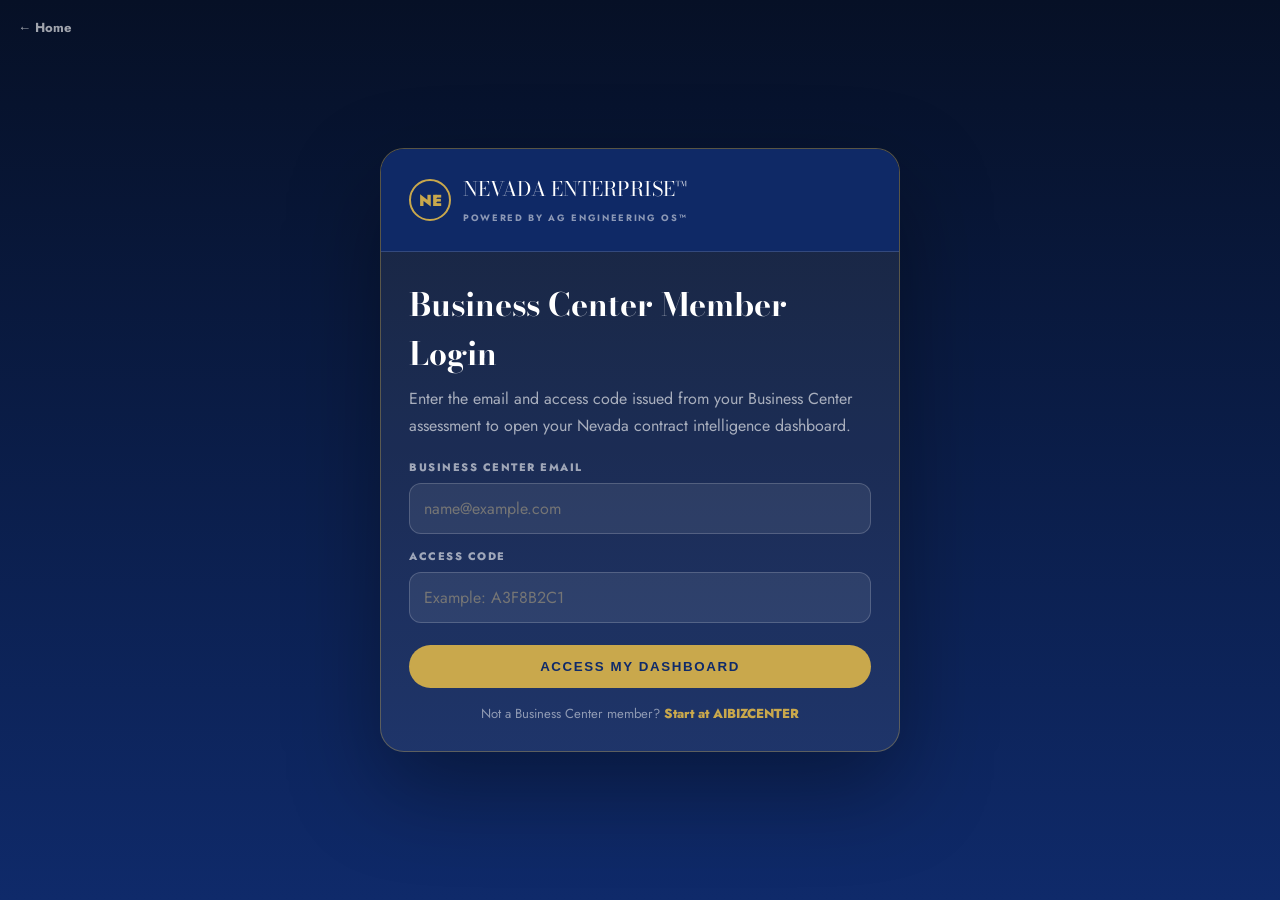
==== login.html @ dc4164c7 "Launch: NEVADA ENTERPRISE™ — nevadaenterprise.org — Built for Nevada Business" ====
<!DOCTYPE html>
<html lang="en">
<head>
<meta charset="utf-8">
<meta name="viewport" content="width=device-width, initial-scale=1.0">
<title>Member Login — NEVADA ENTERPRISE™</title>
<meta name="robots" content="noindex">
<link rel="preconnect" href="https://fonts.googleapis.com">
<link rel="preconnect" href="https://fonts.gstatic.com" crossorigin>
<link href="https://fonts.googleapis.com/css2?family=Bodoni+Moda:opsz,wght@6..96,500;6..96,700&family=Jost:wght@300;400;500;600;700;800&display=swap" rel="stylesheet">
<style>
:root{--sapphire:#0F2A6A;--dark:#061026;--gold:#C9A84C;--white:#fff;--line:rgba(255,255,255,.15);--body:'Jost',Arial,sans-serif;--display:'Bodoni Moda',Georgia,serif}*{box-sizing:border-box;margin:0;padding:0}body{font-family:var(--body);min-height:100vh;background:linear-gradient(180deg,var(--dark),var(--sapphire));color:rgba(255,255,255,.78);display:grid;place-items:center;padding:24px}.card{width:min(520px,100%);border:1px solid rgba(201,168,76,.36);background:rgba(255,255,255,.07);border-radius:24px;box-shadow:0 36px 90px rgba(0,0,0,.34);overflow:hidden}.top{background:rgba(15,42,106,.92);padding:24px 28px;border-bottom:1px solid var(--line)}.brand{display:flex;align-items:center;gap:12px}.mark{width:42px;height:42px;border-radius:50%;display:grid;place-items:center;border:2px solid var(--gold);color:var(--gold);font-weight:900}.name{font-family:var(--display);font-size:1.25rem;color:#fff}.sub{font-size:.58rem;letter-spacing:.18em;text-transform:uppercase;color:rgba(255,255,255,.52);font-weight:700}.body{padding:28px}h1{font-family:var(--display);font-size:2rem;color:#fff;margin-bottom:8px}p{color:rgba(255,255,255,.62);line-height:1.65;margin-bottom:20px}.field{display:grid;gap:8px;margin-bottom:14px}label{font-size:.68rem;letter-spacing:.14em;text-transform:uppercase;font-weight:800;color:rgba(255,255,255,.58)}input{width:100%;border:1px solid rgba(255,255,255,.18);background:rgba(255,255,255,.08);border-radius:12px;padding:13px 14px;font:inherit;color:#fff;outline:none}input:focus{border-color:var(--gold)}button,.btn{width:100%;display:inline-flex;align-items:center;justify-content:center;border:0;border-radius:999px;background:var(--gold);color:var(--sapphire);font-weight:900;letter-spacing:.12em;text-transform:uppercase;padding:14px 18px;cursor:pointer;margin-top:8px;text-decoration:none}.err{display:none;background:#fff1f1;color:#9d1d1d;border-radius:12px;padding:12px;margin-top:14px;font-size:.9rem}.small{text-align:center;font-size:.82rem;color:rgba(255,255,255,.5);margin-top:16px}.small a{color:var(--gold);font-weight:800;text-decoration:none}.back{position:fixed;top:18px;left:18px;color:rgba(255,255,255,.62);text-decoration:none;font-weight:700;font-size:.82rem}
</style>
</head>
<body>
<a class="back" href="/">← Home</a>
<div class="card">
  <div class="top"><div class="brand"><span class="mark">NE</span><span><span class="name">NEVADA ENTERPRISE™</span><br><span class="sub">Powered by AG ENGINEERING OS™</span></span></div></div>
  <div class="body">
    <h1>Business Center Member Login</h1>
    <p>Enter the email and access code issued from your Business Center assessment to open your Nevada contract intelligence dashboard.</p>
    <div class="field"><label for="email">Business Center Email</label><input id="email" type="email" autocomplete="email" placeholder="name@example.com"></div>
    <div class="field"><label for="code">Access Code</label><input id="code" maxlength="12" autocomplete="one-time-code" placeholder="Example: A3F8B2C1"></div>
    <button id="submit" onclick="verifyMember()">Access My Dashboard</button>
    <div class="err" id="err"></div>
    <div class="small">Not a Business Center member? <a href="https://aibizcenter.aproposgroupllc.com">Start at AIBIZCENTER</a></div>
  </div>
</div>
<script>
const $=id=>document.getElementById(id);
$('code').addEventListener('input',()=>{$('code').value=$('code').value.toUpperCase();});
async function verifyMember(){
  const email=$('email').value.trim().toLowerCase();
  const accessCode=$('code').value.trim().toUpperCase();
  const err=$('err'); const btn=$('submit'); err.style.display='none';
  if(!email||!accessCode){err.textContent='Email and access code are required.';err.style.display='block';return;}
  btn.textContent='Verifying…'; btn.disabled=true;
  try{
    const res=await fetch('/.netlify/functions/bc-member-verify',{method:'POST',headers:{'Content-Type':'application/json'},body:JSON.stringify({email,accessCode})});
    const data=await res.json();
    if(!data.ok){throw new Error(data.error||'Verification failed.');}
    sessionStorage.setItem('nevada_enterprise_session',JSON.stringify(data.member));
    window.location.href='/dashboard';
  }catch(e){err.textContent=e.message||'Network error. Please try again.';err.style.display='block';btn.textContent='Access My Dashboard';btn.disabled=false;}
}
</script>
</body>
</html>
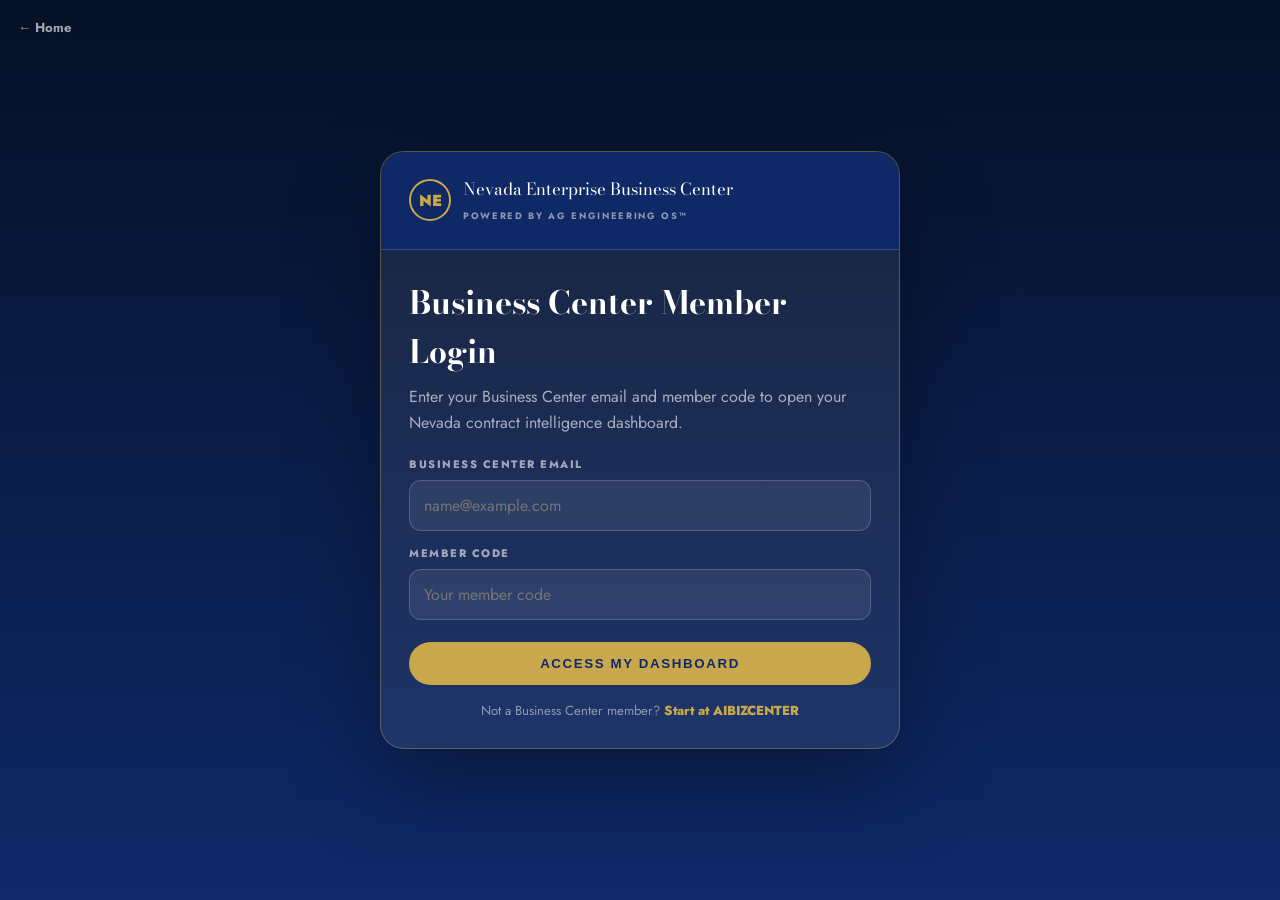
==== commit 5c9591f6: "Brand: Nevada Enterprise Business Center" ====
--- a/login.html
+++ b/login.html
@@ -3,24 +3,24 @@
 <head>
 <meta charset="utf-8">
 <meta name="viewport" content="width=device-width, initial-scale=1.0">
-<title>Member Login — NEVADA ENTERPRISE™</title>
+<title>Member Login — Nevada Enterprise Business Center</title>
 <meta name="robots" content="noindex">
 <link rel="preconnect" href="https://fonts.googleapis.com">
 <link rel="preconnect" href="https://fonts.gstatic.com" crossorigin>
 <link href="https://fonts.googleapis.com/css2?family=Bodoni+Moda:opsz,wght@6..96,500;6..96,700&family=Jost:wght@300;400;500;600;700;800&display=swap" rel="stylesheet">
 <style>
-:root{--sapphire:#0F2A6A;--dark:#061026;--gold:#C9A84C;--white:#fff;--line:rgba(255,255,255,.15);--body:'Jost',Arial,sans-serif;--display:'Bodoni Moda',Georgia,serif}*{box-sizing:border-box;margin:0;padding:0}body{font-family:var(--body);min-height:100vh;background:linear-gradient(180deg,var(--dark),var(--sapphire));color:rgba(255,255,255,.78);display:grid;place-items:center;padding:24px}.card{width:min(520px,100%);border:1px solid rgba(201,168,76,.36);background:rgba(255,255,255,.07);border-radius:24px;box-shadow:0 36px 90px rgba(0,0,0,.34);overflow:hidden}.top{background:rgba(15,42,106,.92);padding:24px 28px;border-bottom:1px solid var(--line)}.brand{display:flex;align-items:center;gap:12px}.mark{width:42px;height:42px;border-radius:50%;display:grid;place-items:center;border:2px solid var(--gold);color:var(--gold);font-weight:900}.name{font-family:var(--display);font-size:1.25rem;color:#fff}.sub{font-size:.58rem;letter-spacing:.18em;text-transform:uppercase;color:rgba(255,255,255,.52);font-weight:700}.body{padding:28px}h1{font-family:var(--display);font-size:2rem;color:#fff;margin-bottom:8px}p{color:rgba(255,255,255,.62);line-height:1.65;margin-bottom:20px}.field{display:grid;gap:8px;margin-bottom:14px}label{font-size:.68rem;letter-spacing:.14em;text-transform:uppercase;font-weight:800;color:rgba(255,255,255,.58)}input{width:100%;border:1px solid rgba(255,255,255,.18);background:rgba(255,255,255,.08);border-radius:12px;padding:13px 14px;font:inherit;color:#fff;outline:none}input:focus{border-color:var(--gold)}button,.btn{width:100%;display:inline-flex;align-items:center;justify-content:center;border:0;border-radius:999px;background:var(--gold);color:var(--sapphire);font-weight:900;letter-spacing:.12em;text-transform:uppercase;padding:14px 18px;cursor:pointer;margin-top:8px;text-decoration:none}.err{display:none;background:#fff1f1;color:#9d1d1d;border-radius:12px;padding:12px;margin-top:14px;font-size:.9rem}.small{text-align:center;font-size:.82rem;color:rgba(255,255,255,.5);margin-top:16px}.small a{color:var(--gold);font-weight:800;text-decoration:none}.back{position:fixed;top:18px;left:18px;color:rgba(255,255,255,.62);text-decoration:none;font-weight:700;font-size:.82rem}
+:root{--sapphire:#0F2A6A;--dark:#061026;--gold:#C9A84C;--line:rgba(255,255,255,.15);--body:'Jost',Arial,sans-serif;--display:'Bodoni Moda',Georgia,serif}*{box-sizing:border-box;margin:0;padding:0}body{font-family:var(--body);min-height:100vh;background:linear-gradient(180deg,var(--dark),var(--sapphire));color:rgba(255,255,255,.78);display:grid;place-items:center;padding:24px}.card{width:min(520px,100%);border:1px solid rgba(201,168,76,.36);background:rgba(255,255,255,.07);border-radius:24px;box-shadow:0 36px 90px rgba(0,0,0,.34);overflow:hidden}.top{background:rgba(15,42,106,.92);padding:24px 28px;border-bottom:1px solid var(--line)}.brand{display:flex;align-items:center;gap:12px}.mark{width:42px;height:42px;border-radius:50%;display:grid;place-items:center;border:2px solid var(--gold);color:var(--gold);font-weight:900}.name{font-family:var(--display);font-size:1.05rem;color:#fff}.sub{font-size:.58rem;letter-spacing:.18em;text-transform:uppercase;color:rgba(255,255,255,.52);font-weight:700}.body{padding:28px}h1{font-family:var(--display);font-size:2rem;color:#fff;margin-bottom:8px}p{color:rgba(255,255,255,.62);line-height:1.65;margin-bottom:20px}.field{display:grid;gap:8px;margin-bottom:14px}label{font-size:.68rem;letter-spacing:.14em;text-transform:uppercase;font-weight:800;color:rgba(255,255,255,.58)}input{width:100%;border:1px solid rgba(255,255,255,.18);background:rgba(255,255,255,.08);border-radius:12px;padding:13px 14px;font:inherit;color:#fff;outline:none}input:focus{border-color:var(--gold)}button{width:100%;border:0;border-radius:999px;background:var(--gold);color:var(--sapphire);font-weight:900;letter-spacing:.12em;text-transform:uppercase;padding:14px 18px;cursor:pointer;margin-top:8px}.err{display:none;background:#fff1f1;color:#9d1d1d;border-radius:12px;padding:12px;margin-top:14px;font-size:.9rem}.small{text-align:center;font-size:.82rem;color:rgba(255,255,255,.5);margin-top:16px}.small a{color:var(--gold);font-weight:800;text-decoration:none}.back{position:fixed;top:18px;left:18px;color:rgba(255,255,255,.62);text-decoration:none;font-weight:700;font-size:.82rem}
 </style>
 </head>
 <body>
 <a class="back" href="/">← Home</a>
 <div class="card">
-  <div class="top"><div class="brand"><span class="mark">NE</span><span><span class="name">NEVADA ENTERPRISE™</span><br><span class="sub">Powered by AG ENGINEERING OS™</span></span></div></div>
+  <div class="top"><div class="brand"><span class="mark">NE</span><span><span class="name">Nevada Enterprise Business Center</span><br><span class="sub">Powered by AG ENGINEERING OS™</span></span></div></div>
   <div class="body">
     <h1>Business Center Member Login</h1>
-    <p>Enter the email and access code issued from your Business Center assessment to open your Nevada contract intelligence dashboard.</p>
-    <div class="field"><label for="email">Business Center Email</label><input id="email" type="email" autocomplete="email" placeholder="name@example.com"></div>
-    <div class="field"><label for="code">Access Code</label><input id="code" maxlength="12" autocomplete="one-time-code" placeholder="Example: A3F8B2C1"></div>
+    <p>Enter your Business Center email and member code to open your Nevada contract intelligence dashboard.</p>
+    <div class="field"><label for="email">Business Center Email</label><input id="email" type="email" placeholder="name@example.com"></div>
+    <div class="field"><label for="code">Member Code</label><input id="code" maxlength="12" placeholder="Your member code"></div>
     <button id="submit" onclick="verifyMember()">Access My Dashboard</button>
     <div class="err" id="err"></div>
     <div class="small">Not a Business Center member? <a href="https://aibizcenter.aproposgroupllc.com">Start at AIBIZCENTER</a></div>
@@ -33,7 +33,7 @@
   const email=$('email').value.trim().toLowerCase();
   const accessCode=$('code').value.trim().toUpperCase();
   const err=$('err'); const btn=$('submit'); err.style.display='none';
-  if(!email||!accessCode){err.textContent='Email and access code are required.';err.style.display='block';return;}
+  if(!email||!accessCode){err.textContent='Email and member code are required.';err.style.display='block';return;}
   btn.textContent='Verifying…'; btn.disabled=true;
   try{
     const res=await fetch('/.netlify/functions/bc-member-verify',{method:'POST',headers:{'Content-Type':'application/json'},body:JSON.stringify({email,accessCode})});
